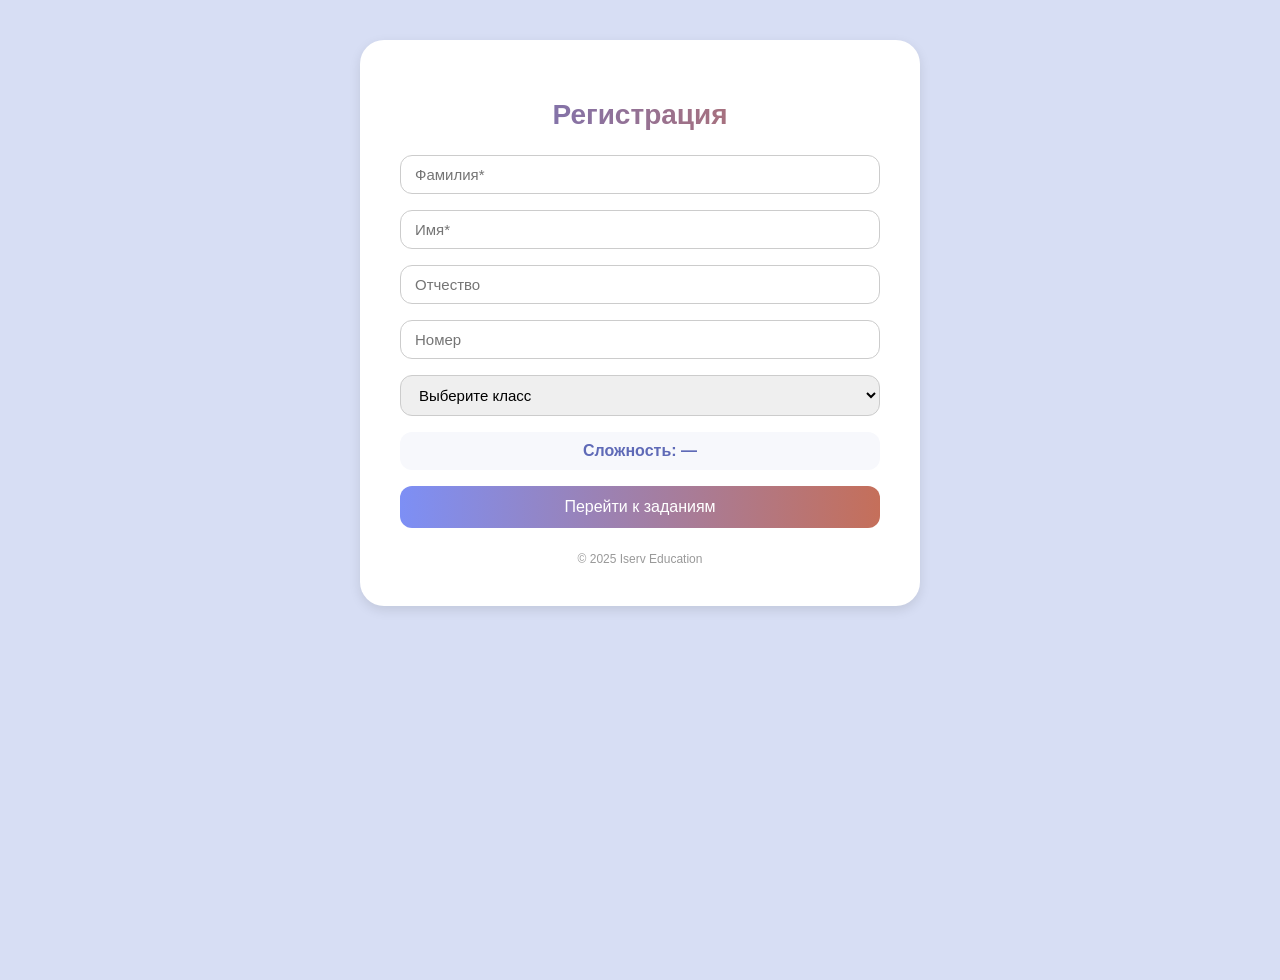
==== index.html @ 3c9f9818 "Update index.html" ====
<!DOCTYPE html>
<html lang="ru">
<head>
<meta charset="UTF-8" />
<meta name="viewport" content="width=device-width, initial-scale=1.0" />
<title>Регистрация и задания</title>
<style>
body {
  font-family: "Segoe UI", sans-serif;
  background-color: #d7def4;
  display: flex;
  justify-content: center;
  align-items: flex-start;
  min-height: 100vh;
  margin: 0;
  padding: 40px 0;
}

.container {
  background-color: #fff;
  border-radius: 24px;
  box-shadow: 0 4px 12px rgba(0, 0, 0, 0.1);
  width: 480px;
  max-width: 95%;
  padding: 40px;
  text-align: center;
  transition: all 0.3s ease;
}

#tasksPage {
  width: 600px; /* шире окно с заданиями */
}

h1 {
  background: linear-gradient(90deg, #6574cd, #c56f5a);
  -webkit-background-clip: text;
  -webkit-text-fill-color: transparent;
  font-size: 28px;
  margin-bottom: 24px;
}

form, .tasks {
  display: flex;
  flex-direction: column;
  gap: 16px;
  text-align: left;
}

input, select, textarea {
  padding: 10px 14px;
  border: 1px solid #ccc;
  border-radius: 12px;
  font-size: 15px;
  transition: 0.2s;
  width: 100%;
  box-sizing: border-box;
}

input:focus, select:focus, textarea:focus {
  border-color: #7d8ff5;
  outline: none;
  box-shadow: 0 0 4px rgba(125, 143, 245, 0.5);
}

button {
  background: linear-gradient(90deg, #7d8ff5, #c56f5a);
  color: white;
  border: none;
  border-radius: 12px;
  padding: 12px;
  font-size: 16px;
  cursor: pointer;
  transition: 0.3s;
}

button:hover {
  opacity: 0.9;
}

.difficulty {
  background-color: #f7f8fc;
  border-radius: 12px;
  padding: 10px;
  font-weight: bold;
  color: #5f6ab7;
  text-align: center;
}

.hidden { display: none; }

footer {
  margin-top: 24px;
  font-size: 12px;
  color: #999;
  text-align: center;
}

.tasks h3 { margin-top: 24px; color: #6574cd; }
.tasks label { font-weight: bold; margin-top: 12px; }
</style>
</head>
<body>

<div class="container" id="registerForm">
  <h1>Регистрация</h1>
  <form id="form">
    <input type="text" id="lastname" placeholder="Фамилия*" required />
    <input type="text" id="firstname" placeholder="Имя*" required />
    <input type="text" id="middlename" placeholder="Отчество" />
    <input type="tel" id="phone" placeholder="Номер" />

    <select id="classSelect" required>
      <option value="" disabled selected>Выберите класс</option>
      <option value="4">4 класс</option>
      <option value="5">5 класс</option>
      <option value="6">6 класс</option>
      <option value="7">7 класс</option>
      <option value="8">8 класс</option>
      <option value="9">9 класс</option>
      <option value="10">10 класс</option>
      <option value="11">11 класс</option>
    </select>

    <div class="difficulty" id="difficulty">Сложность: —</div>
    <input type="hidden" id="difficultyInput">

    <button type="button" id="toTasksBtn">Перейти к заданиям</button>
  </form>
  <footer>© 2025 Iserv Education</footer>
</div>

<div class="container hidden" id="tasksPage">
  <h1>Ваши задания</h1>
  <p id="userInfo"></p>
  <div class="tasks">
    <h3>Блок «Базовые понятия информатики»</h3>
    <label>Задание №1. Чем отличается комбинация клавиш Ctrl + C и Ctrl + V от Ctrl + X и Ctrl + V?</label>
    <textarea placeholder="Ваш ответ" rows="2"></textarea>

    <label>Задание №2. Объясните, почему для компьютера не имеет значения, на каком языке программирования написана программа.</label>
    <textarea placeholder="Ваш ответ" rows="2"></textarea>

    <label>Задание №3. Дайте определение термину «браузер»</label>
    <textarea placeholder="Ваш ответ" rows="2"></textarea>

    <label>Задание №4. Объясните, что такое ярлык, как он функционирует и что происходит при его удалении.</label>
    <textarea placeholder="Ваш ответ" rows="2"></textarea>

    <label>Задание №5. Расшифруйте следующие аббревиатуры, используемые в информатике и вычислительной технике: ЦП, ГП, ОЗУ, ПЗУ.</label>
    <textarea placeholder="Ваш ответ" rows="2"></textarea>

    <h3>Блок «Программирование»</h3>
    <p>Примечание: для выполнения заданий блока «Программирование» используйте Scratch.</p>

    <label>Задание №6. Разработка анимационного проекта на платформе Scratch для заставки экрана в стиле DVD</label>
    <input type="url" placeholder="Ссылка на решение в Scratch" />

    <label>Задание №7. Разработайте программу для отображения секундомера</label>
    <input type="url" placeholder="Ссылка на решение в Scratch" />

    <label>Задание №8. Разработайте программное обеспечение для игры в крестики-нолики, исключив реализацию логики определения победы</label>
    <input type="url" placeholder="Ссылка на решение в Scratch" />

    <button id="finishBtn" style="margin-top:20px;">Завершить олимпиаду</button>
  </div>
</div>

<form id="hiddenSubmitForm" action="https://script.google.com/macros/s/AKfycbycV-5DNb2uD_IRRWgInnMo7rowAfHoJDcJBeaDDm0R38U_C5be8A_As2WMNvqnFFYp/exec" method="POST" target="_self" class="hidden">
  <input name="lastname" id="hiddenLastname">
  <input name="firstname" id="hiddenFirstname">
  <input name="middlename" id="hiddenMiddlename">
  <input name="phone" id="hiddenPhone">
  <input name="class" id="hiddenClass">
  <input name="difficulty" id="hiddenDifficulty">
</form>

<script>
const classSelect = document.getElementById("classSelect");
const difficultyDiv = document.getElementById("difficulty");
const difficultyInput = document.getElementById("difficultyInput");
const registerForm = document.getElementById("registerForm");
const tasksPage = document.getElementById("tasksPage");
const toTasksBtn = document.getElementById("toTasksBtn");

toTasksBtn.addEventListener("click", () => {
  // Проверка обязательных полей
  if (!document.getElementById("lastname").value.trim() ||
      !document.getElementById("firstname").value.trim() ||
      !classSelect.value) {
    alert("Пожалуйста, заполните все обязательные поля.");
    return;
  }
  // Сохраняем сложность
    classSelect.addEventListener("change", () => {
    const grade = parseInt(classSelect.value);
    let diff = "—";
    if (grade >= 4 && grade <= 6) diff = "Начальный уровень (5–6 класс)";
    else if (grade >= 7 && grade <= 9) diff = "Средний уровень (7–9 класс)";
    else diff = "Продвинутый уровень (10–11 класс)";
    
    difficultyDiv.textContent = `Сложность: ${diff}`;
    difficultyInput.value = diff; // это поле для внутреннего использования
  });

  // Показ страницы заданий
  registerForm.classList.add("hidden");
  tasksPage.classList.remove("hidden");

  document.getElementById("userInfo").innerHTML = `
    <strong>${document.getElementById("lastname").value} ${document.getElementById("firstname").value} ${document.getElementById("middlename").value}</strong><br>
    Класс: ${classSelect.value}<br>
    Телефон: ${document.getElementById("phone").value}<br>
    ${difficultyDiv.textContent}
  `;
});

// Кнопка завершения олимпиады — отправка данных на Google Apps Script
document.getElementById("finishBtn").addEventListener("click", () => {
  document.getElementById("hiddenLastname").value = document.getElementById("lastname").value;
  document.getElementById("hiddenFirstname").value = document.getElementById("firstname").value;
  document.getElementById("hiddenMiddlename").value = document.getElementById("middlename").value;
  document.getElementById("hiddenPhone").value = document.getElementById("phone").value;
  document.getElementById("hiddenClass").value = classSelect.value;
  document.getElementById("hiddenDifficulty").value = difficultyInput.value;

  alert("Форма отправляется. Спасибо за участие!");
  document.getElementById("hiddenSubmitForm").submit();
});
</script>

</body>
</html>
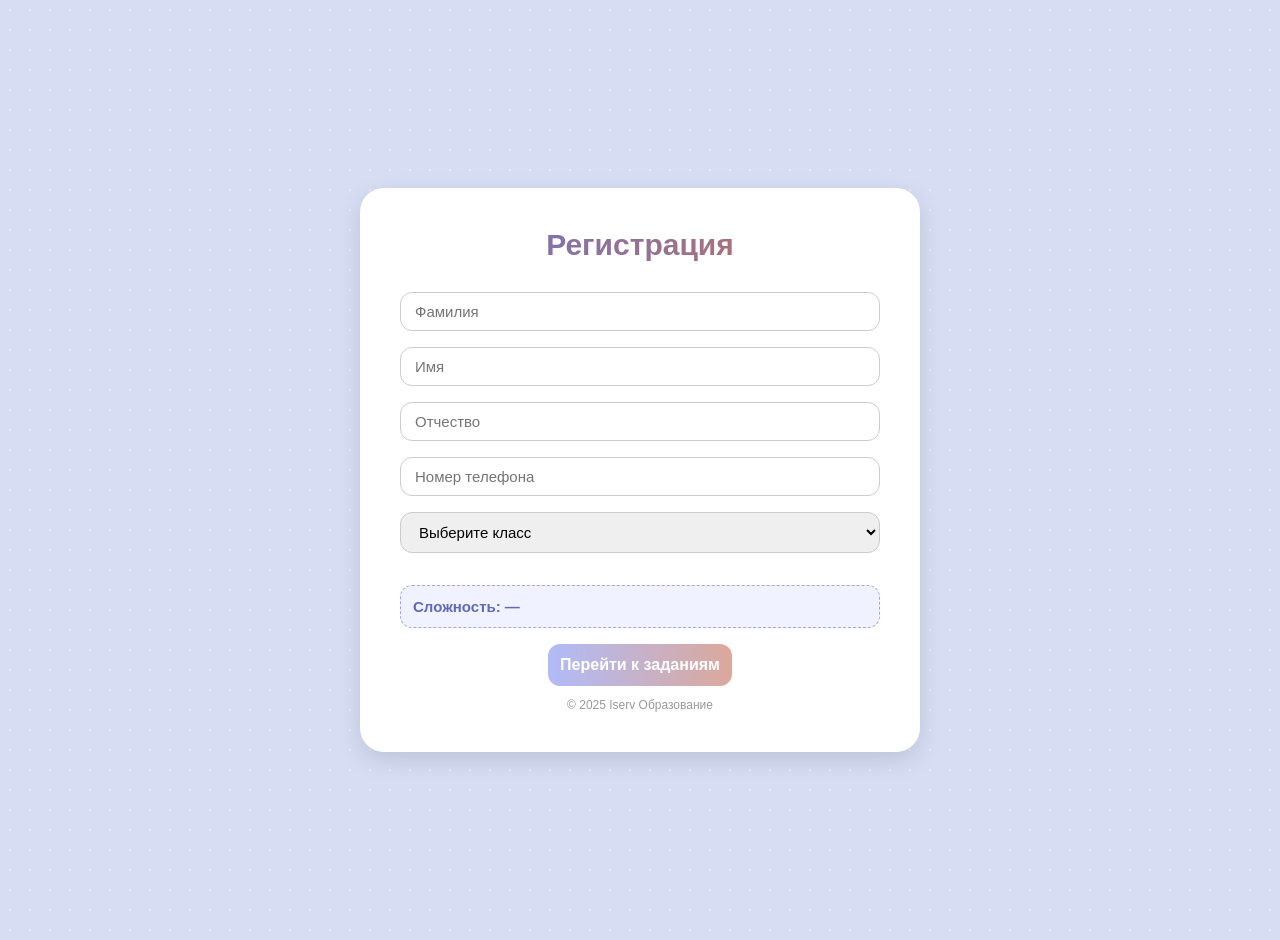
==== commit 48a196e1: "Update index.html" ====
--- a/index.html
+++ b/index.html
@@ -1,232 +1,374 @@
 <!DOCTYPE html>
 <html lang="ru">
 <head>
-<meta charset="UTF-8" />
-<meta name="viewport" content="width=device-width, initial-scale=1.0" />
-<title>Регистрация и задания</title>
-<style>
-body {
-  font-family: "Segoe UI", sans-serif;
-  background-color: #d7def4;
-  display: flex;
-  justify-content: center;
-  align-items: flex-start;
-  min-height: 100vh;
-  margin: 0;
-  padding: 40px 0;
-}
-
-.container {
-  background-color: #fff;
-  border-radius: 24px;
-  box-shadow: 0 4px 12px rgba(0, 0, 0, 0.1);
-  width: 480px;
-  max-width: 95%;
-  padding: 40px;
-  text-align: center;
-  transition: all 0.3s ease;
-}
-
-#tasksPage {
-  width: 600px; /* шире окно с заданиями */
-}
-
-h1 {
-  background: linear-gradient(90deg, #6574cd, #c56f5a);
-  -webkit-background-clip: text;
-  -webkit-text-fill-color: transparent;
-  font-size: 28px;
-  margin-bottom: 24px;
-}
-
-form, .tasks {
-  display: flex;
-  flex-direction: column;
-  gap: 16px;
-  text-align: left;
-}
-
-input, select, textarea {
-  padding: 10px 14px;
-  border: 1px solid #ccc;
-  border-radius: 12px;
-  font-size: 15px;
-  transition: 0.2s;
-  width: 100%;
-  box-sizing: border-box;
-}
-
-input:focus, select:focus, textarea:focus {
-  border-color: #7d8ff5;
-  outline: none;
-  box-shadow: 0 0 4px rgba(125, 143, 245, 0.5);
-}
-
-button {
-  background: linear-gradient(90deg, #7d8ff5, #c56f5a);
-  color: white;
-  border: none;
-  border-radius: 12px;
-  padding: 12px;
-  font-size: 16px;
-  cursor: pointer;
-  transition: 0.3s;
-}
-
-button:hover {
-  opacity: 0.9;
-}
-
-.difficulty {
-  background-color: #f7f8fc;
-  border-radius: 12px;
-  padding: 10px;
-  font-weight: bold;
-  color: #5f6ab7;
-  text-align: center;
-}
-
-.hidden { display: none; }
-
-footer {
-  margin-top: 24px;
-  font-size: 12px;
-  color: #999;
-  text-align: center;
-}
-
-.tasks h3 { margin-top: 24px; color: #6574cd; }
-.tasks label { font-weight: bold; margin-top: 12px; }
-</style>
+  <meta charset="UTF-8" />
+  <meta name="viewport" content="width=device-width, initial-scale=1.0" />
+  <title>Регистрация и задания</title>
+  <style>
+    body {
+      font-family: "Segoe UI", sans-serif;
+      background-color: #d7def4;
+      display: flex;
+      justify-content: center;
+      align-items: center;
+      min-height: 100vh;
+      margin: 0;
+      padding: 20px;
+      background-image: radial-gradient(circle, #e6e9ff 1px, transparent 1px);
+      background-size: 20px 20px;
+    }
+
+    .container {
+      background-color: #fff;
+      border-radius: 24px;
+      box-shadow: 0 8px 24px rgba(0, 0, 0, 0.12);
+      width: 480px;
+      max-width: 95%;
+      padding: 40px;
+      text-align: center;
+      transition: all 0.3s ease;
+      transform: translateY(0);
+      opacity: 1;
+    }
+
+    #tasksPage, #codingPage {
+      width: 720px;
+      transform: translateY(0);
+      opacity: 1;
+      max-width: 95vw;       
+      padding: 40px 32px;     
+    }
+
+    h1 {
+      background: linear-gradient(90deg, #6574cd, #c56f5a);
+      -webkit-background-clip: text;
+      -webkit-text-fill-color: transparent;
+      font-size: 30px;
+      margin-bottom: 30px;
+      margin-top: 0px;
+      font-weight: 700;
+    }
+
+    form, .tasks {
+      display: flex;
+      flex-direction: column;
+      gap: 16px;
+      text-align: left;
+    }
+
+    input, select, textarea {
+      padding: 10px 14px;
+      border: 1px solid #ccc;
+      border-radius: 12px;
+      font-size: 15px;
+      transition: 0.2s;
+      width: 100%;
+      box-sizing: border-box;
+    }
+
+    input:focus, select:focus, textarea:focus {
+      border-color: #7d8ff5;
+      outline: none;
+      box-shadow: 0 0 8px rgba(125, 143, 245, 0.3);
+    }
+
+    button {
+      background: linear-gradient(90deg, #7d8ff5, #c56f5a);
+      color: white;
+      border: none;
+      border-radius: 12px;
+      padding: 12px;
+      font-size: 16px;
+      cursor: pointer;
+      transition: 0.3s;
+      font-weight: 600; 
+      opacity: 0.6; 
+    }
+
+    button:hover {
+      opacity: 0.9;
+      transform: scale(1.02);
+    }
+
+    .difficulty {
+      background-color: #f0f2ff;
+      border: 1px dashed #a0a8e8;
+      border-radius: 12px;
+      padding: 12px;
+      font-weight: 600;
+      color: #5f6ab7;
+      margin: 16px 0;
+      font-size: 15px;
+    }
+
+    .hidden {
+      display: none;
+    }
+
+    footer {
+      margin-top: 12px;
+      font-size: 12px;
+      color: #999;
+      text-align: center;
+    }
+
+    .tasks h3 {
+      margin-top: 24px;
+      color: #6574cd;
+      font-weight: 600;
+    }
+
+    .tasks label {
+      font-weight: 500;
+      margin-top: 12px;
+      color: #333;
+    }
+
+    /* Анимация появления */
+    .container.fade-in {
+      animation: fadeIn 0.4s ease forwards;
+    }
+
+    @keyframes fadeIn {
+      from {
+        opacity: 0;
+        transform: translateY(20px);
+      }
+      to {
+        opacity: 1;
+        transform: translateY(0);
+      }
+    }
+  </style>
 </head>
 <body>
 
-<div class="container" id="registerForm">
-  <h1>Регистрация</h1>
-  <form id="form">
-    <input type="text" id="lastname" placeholder="Фамилия*" required />
-    <input type="text" id="firstname" placeholder="Имя*" required />
-    <input type="text" id="middlename" placeholder="Отчество" />
-    <input type="tel" id="phone" placeholder="Номер" />
-
-    <select id="classSelect" required>
-      <option value="" disabled selected>Выберите класс</option>
-      <option value="4">4 класс</option>
-      <option value="5">5 класс</option>
-      <option value="6">6 класс</option>
-      <option value="7">7 класс</option>
-      <option value="8">8 класс</option>
-      <option value="9">9 класс</option>
-      <option value="10">10 класс</option>
-      <option value="11">11 класс</option>
-    </select>
-
-    <div class="difficulty" id="difficulty">Сложность: —</div>
-    <input type="hidden" id="difficultyInput">
-
-    <button type="button" id="toTasksBtn">Перейти к заданиям</button>
-  </form>
-  <footer>© 2025 Iserv Education</footer>
-</div>
-
-<div class="container hidden" id="tasksPage">
-  <h1>Ваши задания</h1>
-  <p id="userInfo"></p>
-  <div class="tasks">
-    <h3>Блок «Базовые понятия информатики»</h3>
-    <label>Задание №1. Чем отличается комбинация клавиш Ctrl + C и Ctrl + V от Ctrl + X и Ctrl + V?</label>
-    <textarea placeholder="Ваш ответ" rows="2"></textarea>
-
-    <label>Задание №2. Объясните, почему для компьютера не имеет значения, на каком языке программирования написана программа.</label>
-    <textarea placeholder="Ваш ответ" rows="2"></textarea>
-
-    <label>Задание №3. Дайте определение термину «браузер»</label>
-    <textarea placeholder="Ваш ответ" rows="2"></textarea>
-
-    <label>Задание №4. Объясните, что такое ярлык, как он функционирует и что происходит при его удалении.</label>
-    <textarea placeholder="Ваш ответ" rows="2"></textarea>
-
-    <label>Задание №5. Расшифруйте следующие аббревиатуры, используемые в информатике и вычислительной технике: ЦП, ГП, ОЗУ, ПЗУ.</label>
-    <textarea placeholder="Ваш ответ" rows="2"></textarea>
-
-    <h3>Блок «Программирование»</h3>
-    <p>Примечание: для выполнения заданий блока «Программирование» используйте Scratch.</p>
-
-    <label>Задание №6. Разработка анимационного проекта на платформе Scratch для заставки экрана в стиле DVD</label>
-    <input type="url" placeholder="Ссылка на решение в Scratch" />
-
-    <label>Задание №7. Разработайте программу для отображения секундомера</label>
-    <input type="url" placeholder="Ссылка на решение в Scratch" />
-
-    <label>Задание №8. Разработайте программное обеспечение для игры в крестики-нолики, исключив реализацию логики определения победы</label>
-    <input type="url" placeholder="Ссылка на решение в Scratch" />
-
-    <button id="finishBtn" style="margin-top:20px;">Завершить олимпиаду</button>
-  </div>
-</div>
-
-<form id="hiddenSubmitForm" action="https://script.google.com/macros/s/AKfycbycV-5DNb2uD_IRRWgInnMo7rowAfHoJDcJBeaDDm0R38U_C5be8A_As2WMNvqnFFYp/exec" method="POST" target="_self" class="hidden">
-  <input name="lastname" id="hiddenLastname">
-  <input name="firstname" id="hiddenFirstname">
-  <input name="middlename" id="hiddenMiddlename">
-  <input name="phone" id="hiddenPhone">
-  <input name="class" id="hiddenClass">
-  <input name="difficulty" id="hiddenDifficulty">
-</form>
-
-<script>
-const classSelect = document.getElementById("classSelect");
-const difficultyDiv = document.getElementById("difficulty");
-const difficultyInput = document.getElementById("difficultyInput");
-const registerForm = document.getElementById("registerForm");
-const tasksPage = document.getElementById("tasksPage");
-const toTasksBtn = document.getElementById("toTasksBtn");
-
-toTasksBtn.addEventListener("click", () => {
-  // Проверка обязательных полей
-  if (!document.getElementById("lastname").value.trim() ||
-      !document.getElementById("firstname").value.trim() ||
-      !classSelect.value) {
-    alert("Пожалуйста, заполните все обязательные поля.");
-    return;
-  }
-  // Сохраняем сложность
-    classSelect.addEventListener("change", () => {
-    const grade = parseInt(classSelect.value);
-    let diff = "—";
-    if (grade >= 4 && grade <= 6) diff = "Начальный уровень (5–6 класс)";
-    else if (grade >= 7 && grade <= 9) diff = "Средний уровень (7–9 класс)";
-    else diff = "Продвинутый уровень (10–11 класс)";
-    
-    difficultyDiv.textContent = `Сложность: ${diff}`;
-    difficultyInput.value = diff; // это поле для внутреннего использования
-  });
-
-  // Показ страницы заданий
-  registerForm.classList.add("hidden");
-  tasksPage.classList.remove("hidden");
-
-  document.getElementById("userInfo").innerHTML = `
-    <strong>${document.getElementById("lastname").value} ${document.getElementById("firstname").value} ${document.getElementById("middlename").value}</strong><br>
-    Класс: ${classSelect.value}<br>
-    Телефон: ${document.getElementById("phone").value}<br>
-    ${difficultyDiv.textContent}
-  `;
-});
-
-// Кнопка завершения олимпиады — отправка данных на Google Apps Script
-document.getElementById("finishBtn").addEventListener("click", () => {
-  document.getElementById("hiddenLastname").value = document.getElementById("lastname").value;
-  document.getElementById("hiddenFirstname").value = document.getElementById("firstname").value;
-  document.getElementById("hiddenMiddlename").value = document.getElementById("middlename").value;
-  document.getElementById("hiddenPhone").value = document.getElementById("phone").value;
-  document.getElementById("hiddenClass").value = classSelect.value;
-  document.getElementById("hiddenDifficulty").value = difficultyInput.value;
-
-  alert("Форма отправляется. Спасибо за участие!");
-  document.getElementById("hiddenSubmitForm").submit();
-});
-</script>
+    <div class="container" id="registerForm">
+        <h1>Регистрация</h1>
+        <form id="form">
+        <input type="text" id="lastname" placeholder="Фамилия" required />
+        <input type="text" id="firstname" placeholder="Имя" required />
+        <input type="text" id="middlename" placeholder="Отчество" />
+        <input type="tel" id="phone" placeholder="Номер телефона" />
+
+        <select id="classSelect" required>
+            <option value="" disabled selected>Выберите класс</option>
+            <option value="4">4 класс</option>
+            <option value="5">5 класс</option>
+            <option value="6">6 класс</option>
+            <option value="7">7 класс</option>
+            <option value="8">8 класс</option>
+            <option value="9">9 класс</option>
+            <option value="10">10 класс</option>
+            <option value="11">11 класс</option>
+        </select>
+
+        <div class="difficulty" id="difficulty">Сложность: —</div>
+        </form>
+
+        <button type="button" id="toTasksBtn">Перейти к заданиям</button>
+        <footer>© 2025 Iserv Образование</footer>
+    </div>
+
+    <div class="container hidden" id="tasksPage">
+        <h1>Базовые понятия информатики</h1>
+        <div class="tasks">
+            <label>Задание №1. Чем отличается комбинация клавиш Ctrl + C и Ctrl + V от Ctrl + X и Ctrl + V?</label>
+            <textarea placeholder="Ваш ответ" rows="2"></textarea>
+
+            <label>Задание №2. Объясните, почему для компьютера не имеет значения, на каком языке программирования написана программа.</label>
+            <textarea placeholder="Ваш ответ" rows="2"></textarea>
+
+            <label>Задание №3. Дайте определение термину «браузер»</label>
+            <textarea placeholder="Ваш ответ" rows="2"></textarea>
+
+            <label>Задание №4. Объясните, что такое ярлык, как он функционирует и что происходит при его удалении.</label>
+            <textarea placeholder="Ваш ответ" rows="2"></textarea>
+
+            <label>Задание №5. Расшифруйте следующие аббревиатуры, используемые в информатике и вычислительной технике: ЦП, ГП, ОЗУ, ПЗУ.</label>
+            <textarea placeholder="Ваш ответ" rows="2"></textarea>
+            
+            <div style="display: flex; justify-content: space-between; margin-top: 24px;">
+                <button type="button" id="backToRegisterBtn" style="background: #9ca3af; width: 48%;">Назад</button>
+                <button type="button" id="toCodingBtn" style="width: 48%;">Перейти к программированию</button>
+            </div>
+        </div>
+    </div>
+
+    <div class="container hidden" id="codingPage">
+        <h1>Блок «Программирование»</h1>
+        <p><strong>Инструкция:</strong> используйте платформу Scratch для выполнения заданий.</p>
+
+        <div class="tasks">
+            <!-- ЗАДАНИЕ 6: Уже есть — для примера -->
+            <label>Задание №6. Разработка анимационного проекта на платформе Scratch для заставки экрана в стиле DVD</label>
+            <input type="url" placeholder="Ссылка на решение в Scratch" id="task6" />
+            <div style="text-align: center; margin: 16px 0;">
+                <img src="DVD.gif" alt="Пример DVD-анимации в Scratch" style="max-width: 100%; border-radius: 12px; border: 2px solid #e0e0ff;">
+            </div>
+            <p style="font-size: 13px; color: #666; text-align: center; margin-top: -8px;">
+                Пример: движение спрайта по экрану с отскоком от краёв
+            </p>
+
+            <!-- ЗАДАНИЕ 7: Секундомер -->
+            <label>Задание №7. Разработайте программу для отображения секундомера</label>
+            <input type="url" placeholder="Ссылка на решение в Scratch" id="task7" />
+            <div style="text-align: center; margin: 16px 0;">
+                <img src="TIME.gif" alt="Пример секундомера в Scratch" style="max-width: 100%; border-radius: 12px; border: 2px solid #e0e0ff;">
+            </div>
+            <p style="font-size: 13px; color: #666; text-align: center; margin-top: -8px;">
+                Пример: начало отсчёта времени с момента запуска программы
+            </p>
+
+            <!-- ЗАДАНИЕ 8: Крестики-нолики -->
+            <label>Задание №8. Разработайте программу для игры в крестики-нолики, исключив реализацию логики определения победы</label>
+            <input type="url" placeholder="Ссылка на решение в Scratch" id="task8" />
+            <div style="text-align: center; margin: 16px 0;">
+                <img src="XO.gif" alt="Пример игры крестики-нолики в Scratch" style="max-width: 100%; border-radius: 12px; border: 2px solid #e0e0ff;">
+            </div>
+            <p style="font-size: 13px; color: #666; text-align: center; margin-top: -8px;">
+                Пример: поле 3×3, игроки ставят X и O по очереди
+            </p>
+
+            <div style="display: flex; justify-content: space-between; margin-top: 24px;">
+                <button type="button" id="backBtn" style="background: #9ca3af; width: 48%;">Назад</button>
+                <button type="button" id="finishBtn" style="width: 48%;">Завершить олимпиаду</button>
+            </div>
+        </div>
+    </div>
+
+
+    <form id="hiddenSubmitForm" action="https://script.google.com/macros/s/AKfycbzzSJfZllhPKEFfMPpDqHUEkzgtb3JvbChAt-kL_zFFc6avxqROKbK09_9MTTPOiGUQ/exec" method="POST" target="_self" class="hidden">
+        <input name="lastname" id="hiddenLastname">
+        <input name="firstname" id="hiddenFirstname">
+        <input name="middlename" id="hiddenMiddlename">
+        <input name="phone" id="hiddenPhone">
+        <input name="class" id="hiddenClass">
+        <input name="difficulty" id="hiddenDifficulty">
+    </form>
+
+    <script>
+        const classSelect = document.getElementById("classSelect");
+        const difficultyDiv = document.getElementById("difficulty");
+        const registerForm = document.getElementById("registerForm");
+        const tasksPage = document.getElementById("tasksPage");
+        const codingPage = document.getElementById("codingPage");
+
+        // --- Кнопки ---
+        const toTasksBtn = document.getElementById("toTasksBtn");
+        const backToRegisterBtn = document.getElementById("backToRegisterBtn"); // ← Новая кнопка
+        const toCodingBtn = document.getElementById("toCodingBtn");
+        const backBtn = document.getElementById("backBtn");
+        const finishBtn = document.getElementById("finishBtn");
+
+        // --- Обновление сложности ---
+        classSelect.addEventListener("change", () => {
+            const grade = parseInt(classSelect.value);
+            let diff = "—";
+            if (grade >= 4 && grade <= 6) {
+            diff = "Начальный уровень (5–6 класс)";
+            } else if (grade >= 7 && grade <= 11) {
+            diff = "Средний уровень (7–9 класс)";
+            }
+            difficultyDiv.textContent = `Сложность: ${diff}`;
+        });
+
+        // --- 1 → 2: Регистрация → Базовые задания ---
+        toTasksBtn.addEventListener("click", () => {
+            const lastname = document.getElementById("lastname").value.trim();
+            const firstname = document.getElementById("firstname").value.trim();
+
+            if (!lastname || !firstname || !classSelect.value) {
+                alert("Пожалуйста, заполните все обязательные поля.");
+                return;
+            }
+
+            // Показываем данные
+            // document.getElementById("userInfo").innerHTML = `
+            // <strong>${lastname} ${firstname} ${document.getElementById("middlename").value || ''}</strong><br>
+            // Класс: ${classSelect.value}<br>
+            // Телефон: ${document.getElementById("phone").value || 'не указан'}<br>
+            // ${difficultyDiv.textContent}
+            // `;
+
+            // Сохраняем в скрытые поля
+            document.getElementById("hiddenLastname").value = lastname;
+            document.getElementById("hiddenFirstname").value = firstname;
+            document.getElementById("hiddenMiddlename").value = document.getElementById("middlename").value;
+            document.getElementById("hiddenPhone").value = document.getElementById("phone").value;
+            document.getElementById("hiddenClass").value = classSelect.value;
+            document.getElementById("hiddenDifficulty").value = difficultyDiv.textContent;
+
+            registerForm.classList.add("hidden");
+            tasksPage.classList.remove("hidden");
+        });
+
+        // --- 2 → 1: Назад к регистрации ---
+        backToRegisterBtn.addEventListener("click", () => {
+            tasksPage.classList.add("hidden");
+            registerForm.classList.remove("hidden");
+        });
+
+        // --- 2 → 3: Базовые задания → Программирование ---
+        toCodingBtn.addEventListener("click", () => {
+            const textareas = document.querySelectorAll("#tasksPage textarea");
+            const hiddenForm = document.getElementById("hiddenSubmitForm");
+            const answers = ["q1", "q2", "q3", "q4", "q5"];
+
+            // Очищаем старые ответы (на случай повторного входа)
+            document.querySelectorAll("input[name^='q']").forEach(el => el.remove());
+
+            textareas.forEach((area, i) => {
+            const input = document.createElement("input");
+            input.type = "hidden";
+            input.name = answers[i];
+            input.value = area.value.trim();
+            hiddenForm.appendChild(input);
+            });
+
+            tasksPage.classList.add("hidden");
+            codingPage.classList.remove("hidden");
+        });
+
+        // --- 3 → 2: Назад к базовым заданиям ---
+        backBtn.addEventListener("click", () => {
+            codingPage.classList.add("hidden");
+            tasksPage.classList.remove("hidden");
+        });
+
+        // --- 3 → Отправка: Завершить ---
+        finishBtn.addEventListener("click", () => {
+            const hiddenForm = document.getElementById("hiddenSubmitForm");
+            const task6 = document.getElementById("task6").value.trim();
+            const task7 = document.getElementById("task7").value.trim();
+            const task8 = document.getElementById("task8").value.trim();
+
+            if (!task6 || !task7 || !task8) {
+            alert("Пожалуйста, заполните все ссылки на Scratch.");
+            return;
+            }
+
+            // Удаляем старые (если были)
+            document.querySelectorAll("input[name^='task']").forEach(el => el.remove());
+
+            const codingInputs = [
+            { name: "task6", value: task6 },
+            { name: "task7", value: task7 },
+            { name: "task8", value: task8 }
+            ];
+
+            codingInputs.forEach(data => {
+            const input = document.createElement("input");
+            input.type = "hidden";
+            input.name = data.name;
+            input.value = data.value;
+            hiddenForm.appendChild(input);
+            });
+
+            alert("Форма отправляется. Спасибо за участие!");
+            hiddenForm.submit();
+        });
+    </script>
 
 </body>
 </html>
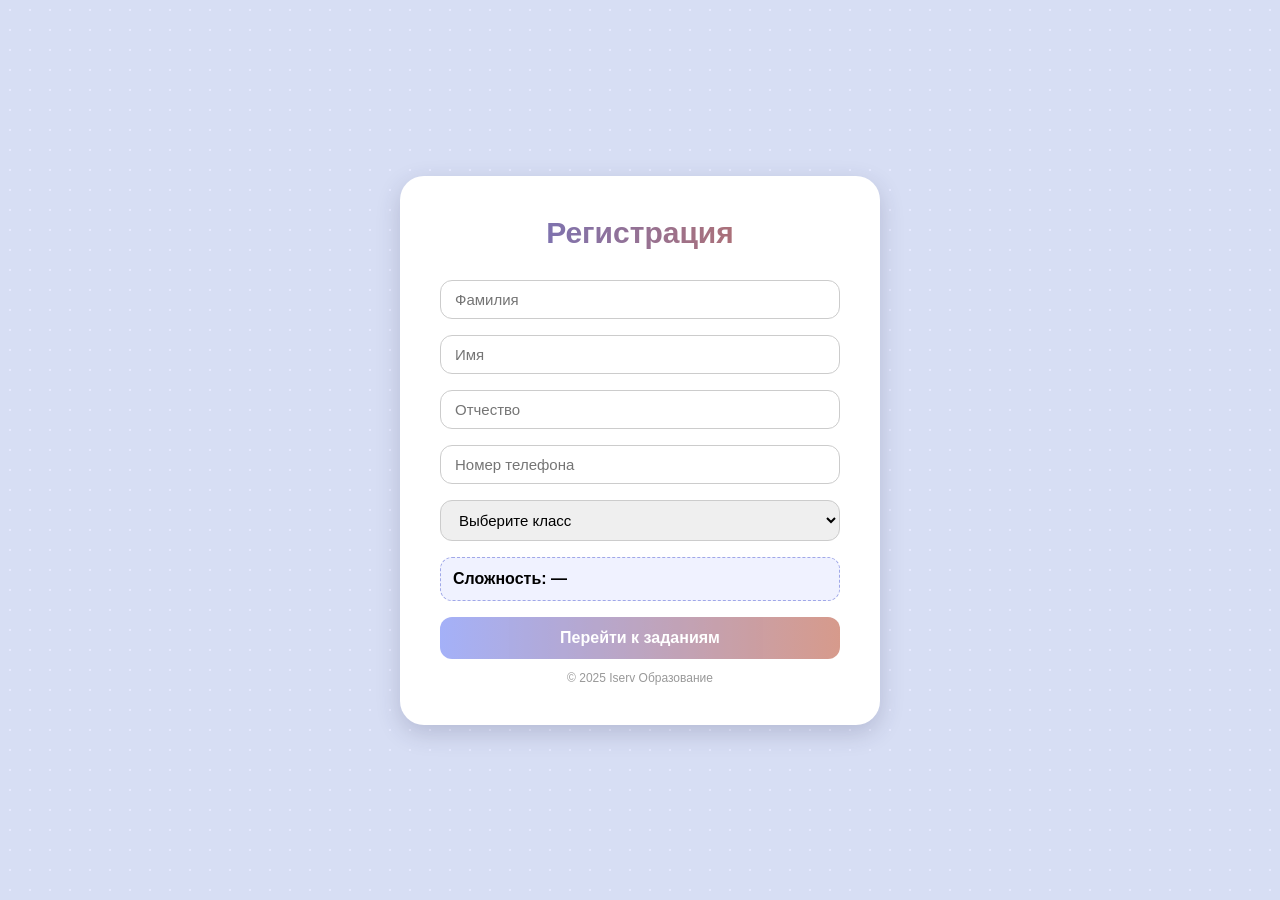
==== commit 86ccc897: "Update" ====
--- a/index.html
+++ b/index.html
@@ -1,374 +1,39 @@
 <!DOCTYPE html>
 <html lang="ru">
-<head>
-  <meta charset="UTF-8" />
-  <meta name="viewport" content="width=device-width, initial-scale=1.0" />
-  <title>Регистрация и задания</title>
-  <style>
-    body {
-      font-family: "Segoe UI", sans-serif;
-      background-color: #d7def4;
-      display: flex;
-      justify-content: center;
-      align-items: center;
-      min-height: 100vh;
-      margin: 0;
-      padding: 20px;
-      background-image: radial-gradient(circle, #e6e9ff 1px, transparent 1px);
-      background-size: 20px 20px;
-    }
+	<head>
+		<meta charset="UTF-8" />
+		<meta name="viewport" content="width=device-width, initial-scale=1.0" />
+		<title>Регистрация — Олимпиада</title>
+		<link rel="stylesheet" href="style.css" />
+	</head>
+	<body>
+		<div class="container small">
+			<h1>Регистрация</h1>
 
-    .container {
-      background-color: #fff;
-      border-radius: 24px;
-      box-shadow: 0 8px 24px rgba(0, 0, 0, 0.12);
-      width: 480px;
-      max-width: 95%;
-      padding: 40px;
-      text-align: center;
-      transition: all 0.3s ease;
-      transform: translateY(0);
-      opacity: 1;
-    }
+			<form id="registerForm">
+				<input type="text" id="lastname" placeholder="Фамилия" required />
+				<input type="text" id="firstname" placeholder="Имя" required />
+				<input type="text" id="middlename" placeholder="Отчество" />
+				<input type="tel" id="phone" placeholder="Номер телефона" required/>
 
-    #tasksPage, #codingPage {
-      width: 720px;
-      transform: translateY(0);
-      opacity: 1;
-      max-width: 95vw;       
-      padding: 40px 32px;     
-    }
+				<select id="classSelect" required>
+					<option value="" disabled selected>Выберите класс</option>
+					<option value="5">5 класс</option>
+					<option value="6">6 класс</option>
+					<option value="7">7 класс</option>
+					<option value="8">8 класс</option>
+					<option value="9">9 класс</option>
+					<option value="10">10 класс</option>
+					<option value="11">11 класс</option>
+				</select>
 
-    h1 {
-      background: linear-gradient(90deg, #6574cd, #c56f5a);
-      -webkit-background-clip: text;
-      -webkit-text-fill-color: transparent;
-      font-size: 30px;
-      margin-bottom: 30px;
-      margin-top: 0px;
-      font-weight: 700;
-    }
+				<div class="difficulty" id="difficulty">Сложность: —</div>
 
-    form, .tasks {
-      display: flex;
-      flex-direction: column;
-      gap: 16px;
-      text-align: left;
-    }
+				<button type="button" id="toTasksBtn">Перейти к заданиям</button>
+			</form>
+			<footer>© 2025 Iserv Образование</footer>
+		</div>
 
-    input, select, textarea {
-      padding: 10px 14px;
-      border: 1px solid #ccc;
-      border-radius: 12px;
-      font-size: 15px;
-      transition: 0.2s;
-      width: 100%;
-      box-sizing: border-box;
-    }
-
-    input:focus, select:focus, textarea:focus {
-      border-color: #7d8ff5;
-      outline: none;
-      box-shadow: 0 0 8px rgba(125, 143, 245, 0.3);
-    }
-
-    button {
-      background: linear-gradient(90deg, #7d8ff5, #c56f5a);
-      color: white;
-      border: none;
-      border-radius: 12px;
-      padding: 12px;
-      font-size: 16px;
-      cursor: pointer;
-      transition: 0.3s;
-      font-weight: 600; 
-      opacity: 0.6; 
-    }
-
-    button:hover {
-      opacity: 0.9;
-      transform: scale(1.02);
-    }
-
-    .difficulty {
-      background-color: #f0f2ff;
-      border: 1px dashed #a0a8e8;
-      border-radius: 12px;
-      padding: 12px;
-      font-weight: 600;
-      color: #5f6ab7;
-      margin: 16px 0;
-      font-size: 15px;
-    }
-
-    .hidden {
-      display: none;
-    }
-
-    footer {
-      margin-top: 12px;
-      font-size: 12px;
-      color: #999;
-      text-align: center;
-    }
-
-    .tasks h3 {
-      margin-top: 24px;
-      color: #6574cd;
-      font-weight: 600;
-    }
-
-    .tasks label {
-      font-weight: 500;
-      margin-top: 12px;
-      color: #333;
-    }
-
-    /* Анимация появления */
-    .container.fade-in {
-      animation: fadeIn 0.4s ease forwards;
-    }
-
-    @keyframes fadeIn {
-      from {
-        opacity: 0;
-        transform: translateY(20px);
-      }
-      to {
-        opacity: 1;
-        transform: translateY(0);
-      }
-    }
-  </style>
-</head>
-<body>
-
-    <div class="container" id="registerForm">
-        <h1>Регистрация</h1>
-        <form id="form">
-        <input type="text" id="lastname" placeholder="Фамилия" required />
-        <input type="text" id="firstname" placeholder="Имя" required />
-        <input type="text" id="middlename" placeholder="Отчество" />
-        <input type="tel" id="phone" placeholder="Номер телефона" />
-
-        <select id="classSelect" required>
-            <option value="" disabled selected>Выберите класс</option>
-            <option value="4">4 класс</option>
-            <option value="5">5 класс</option>
-            <option value="6">6 класс</option>
-            <option value="7">7 класс</option>
-            <option value="8">8 класс</option>
-            <option value="9">9 класс</option>
-            <option value="10">10 класс</option>
-            <option value="11">11 класс</option>
-        </select>
-
-        <div class="difficulty" id="difficulty">Сложность: —</div>
-        </form>
-
-        <button type="button" id="toTasksBtn">Перейти к заданиям</button>
-        <footer>© 2025 Iserv Образование</footer>
-    </div>
-
-    <div class="container hidden" id="tasksPage">
-        <h1>Базовые понятия информатики</h1>
-        <div class="tasks">
-            <label>Задание №1. Чем отличается комбинация клавиш Ctrl + C и Ctrl + V от Ctrl + X и Ctrl + V?</label>
-            <textarea placeholder="Ваш ответ" rows="2"></textarea>
-
-            <label>Задание №2. Объясните, почему для компьютера не имеет значения, на каком языке программирования написана программа.</label>
-            <textarea placeholder="Ваш ответ" rows="2"></textarea>
-
-            <label>Задание №3. Дайте определение термину «браузер»</label>
-            <textarea placeholder="Ваш ответ" rows="2"></textarea>
-
-            <label>Задание №4. Объясните, что такое ярлык, как он функционирует и что происходит при его удалении.</label>
-            <textarea placeholder="Ваш ответ" rows="2"></textarea>
-
-            <label>Задание №5. Расшифруйте следующие аббревиатуры, используемые в информатике и вычислительной технике: ЦП, ГП, ОЗУ, ПЗУ.</label>
-            <textarea placeholder="Ваш ответ" rows="2"></textarea>
-            
-            <div style="display: flex; justify-content: space-between; margin-top: 24px;">
-                <button type="button" id="backToRegisterBtn" style="background: #9ca3af; width: 48%;">Назад</button>
-                <button type="button" id="toCodingBtn" style="width: 48%;">Перейти к программированию</button>
-            </div>
-        </div>
-    </div>
-
-    <div class="container hidden" id="codingPage">
-        <h1>Блок «Программирование»</h1>
-        <p><strong>Инструкция:</strong> используйте платформу Scratch для выполнения заданий.</p>
-
-        <div class="tasks">
-            <!-- ЗАДАНИЕ 6: Уже есть — для примера -->
-            <label>Задание №6. Разработка анимационного проекта на платформе Scratch для заставки экрана в стиле DVD</label>
-            <input type="url" placeholder="Ссылка на решение в Scratch" id="task6" />
-            <div style="text-align: center; margin: 16px 0;">
-                <img src="DVD.gif" alt="Пример DVD-анимации в Scratch" style="max-width: 100%; border-radius: 12px; border: 2px solid #e0e0ff;">
-            </div>
-            <p style="font-size: 13px; color: #666; text-align: center; margin-top: -8px;">
-                Пример: движение спрайта по экрану с отскоком от краёв
-            </p>
-
-            <!-- ЗАДАНИЕ 7: Секундомер -->
-            <label>Задание №7. Разработайте программу для отображения секундомера</label>
-            <input type="url" placeholder="Ссылка на решение в Scratch" id="task7" />
-            <div style="text-align: center; margin: 16px 0;">
-                <img src="TIME.gif" alt="Пример секундомера в Scratch" style="max-width: 100%; border-radius: 12px; border: 2px solid #e0e0ff;">
-            </div>
-            <p style="font-size: 13px; color: #666; text-align: center; margin-top: -8px;">
-                Пример: начало отсчёта времени с момента запуска программы
-            </p>
-
-            <!-- ЗАДАНИЕ 8: Крестики-нолики -->
-            <label>Задание №8. Разработайте программу для игры в крестики-нолики, исключив реализацию логики определения победы</label>
-            <input type="url" placeholder="Ссылка на решение в Scratch" id="task8" />
-            <div style="text-align: center; margin: 16px 0;">
-                <img src="XO.gif" alt="Пример игры крестики-нолики в Scratch" style="max-width: 100%; border-radius: 12px; border: 2px solid #e0e0ff;">
-            </div>
-            <p style="font-size: 13px; color: #666; text-align: center; margin-top: -8px;">
-                Пример: поле 3×3, игроки ставят X и O по очереди
-            </p>
-
-            <div style="display: flex; justify-content: space-between; margin-top: 24px;">
-                <button type="button" id="backBtn" style="background: #9ca3af; width: 48%;">Назад</button>
-                <button type="button" id="finishBtn" style="width: 48%;">Завершить олимпиаду</button>
-            </div>
-        </div>
-    </div>
-
-
-    <form id="hiddenSubmitForm" action="https://script.google.com/macros/s/AKfycbzzSJfZllhPKEFfMPpDqHUEkzgtb3JvbChAt-kL_zFFc6avxqROKbK09_9MTTPOiGUQ/exec" method="POST" target="_self" class="hidden">
-        <input name="lastname" id="hiddenLastname">
-        <input name="firstname" id="hiddenFirstname">
-        <input name="middlename" id="hiddenMiddlename">
-        <input name="phone" id="hiddenPhone">
-        <input name="class" id="hiddenClass">
-        <input name="difficulty" id="hiddenDifficulty">
-    </form>
-
-    <script>
-        const classSelect = document.getElementById("classSelect");
-        const difficultyDiv = document.getElementById("difficulty");
-        const registerForm = document.getElementById("registerForm");
-        const tasksPage = document.getElementById("tasksPage");
-        const codingPage = document.getElementById("codingPage");
-
-        // --- Кнопки ---
-        const toTasksBtn = document.getElementById("toTasksBtn");
-        const backToRegisterBtn = document.getElementById("backToRegisterBtn"); // ← Новая кнопка
-        const toCodingBtn = document.getElementById("toCodingBtn");
-        const backBtn = document.getElementById("backBtn");
-        const finishBtn = document.getElementById("finishBtn");
-
-        // --- Обновление сложности ---
-        classSelect.addEventListener("change", () => {
-            const grade = parseInt(classSelect.value);
-            let diff = "—";
-            if (grade >= 4 && grade <= 6) {
-            diff = "Начальный уровень (5–6 класс)";
-            } else if (grade >= 7 && grade <= 11) {
-            diff = "Средний уровень (7–9 класс)";
-            }
-            difficultyDiv.textContent = `Сложность: ${diff}`;
-        });
-
-        // --- 1 → 2: Регистрация → Базовые задания ---
-        toTasksBtn.addEventListener("click", () => {
-            const lastname = document.getElementById("lastname").value.trim();
-            const firstname = document.getElementById("firstname").value.trim();
-
-            if (!lastname || !firstname || !classSelect.value) {
-                alert("Пожалуйста, заполните все обязательные поля.");
-                return;
-            }
-
-            // Показываем данные
-            // document.getElementById("userInfo").innerHTML = `
-            // <strong>${lastname} ${firstname} ${document.getElementById("middlename").value || ''}</strong><br>
-            // Класс: ${classSelect.value}<br>
-            // Телефон: ${document.getElementById("phone").value || 'не указан'}<br>
-            // ${difficultyDiv.textContent}
-            // `;
-
-            // Сохраняем в скрытые поля
-            document.getElementById("hiddenLastname").value = lastname;
-            document.getElementById("hiddenFirstname").value = firstname;
-            document.getElementById("hiddenMiddlename").value = document.getElementById("middlename").value;
-            document.getElementById("hiddenPhone").value = document.getElementById("phone").value;
-            document.getElementById("hiddenClass").value = classSelect.value;
-            document.getElementById("hiddenDifficulty").value = difficultyDiv.textContent;
-
-            registerForm.classList.add("hidden");
-            tasksPage.classList.remove("hidden");
-        });
-
-        // --- 2 → 1: Назад к регистрации ---
-        backToRegisterBtn.addEventListener("click", () => {
-            tasksPage.classList.add("hidden");
-            registerForm.classList.remove("hidden");
-        });
-
-        // --- 2 → 3: Базовые задания → Программирование ---
-        toCodingBtn.addEventListener("click", () => {
-            const textareas = document.querySelectorAll("#tasksPage textarea");
-            const hiddenForm = document.getElementById("hiddenSubmitForm");
-            const answers = ["q1", "q2", "q3", "q4", "q5"];
-
-            // Очищаем старые ответы (на случай повторного входа)
-            document.querySelectorAll("input[name^='q']").forEach(el => el.remove());
-
-            textareas.forEach((area, i) => {
-            const input = document.createElement("input");
-            input.type = "hidden";
-            input.name = answers[i];
-            input.value = area.value.trim();
-            hiddenForm.appendChild(input);
-            });
-
-            tasksPage.classList.add("hidden");
-            codingPage.classList.remove("hidden");
-        });
-
-        // --- 3 → 2: Назад к базовым заданиям ---
-        backBtn.addEventListener("click", () => {
-            codingPage.classList.add("hidden");
-            tasksPage.classList.remove("hidden");
-        });
-
-        // --- 3 → Отправка: Завершить ---
-        finishBtn.addEventListener("click", () => {
-            const hiddenForm = document.getElementById("hiddenSubmitForm");
-            const task6 = document.getElementById("task6").value.trim();
-            const task7 = document.getElementById("task7").value.trim();
-            const task8 = document.getElementById("task8").value.trim();
-
-            if (!task6 || !task7 || !task8) {
-            alert("Пожалуйста, заполните все ссылки на Scratch.");
-            return;
-            }
-
-            // Удаляем старые (если были)
-            document.querySelectorAll("input[name^='task']").forEach(el => el.remove());
-
-            const codingInputs = [
-            { name: "task6", value: task6 },
-            { name: "task7", value: task7 },
-            { name: "task8", value: task8 }
-            ];
-
-            codingInputs.forEach(data => {
-            const input = document.createElement("input");
-            input.type = "hidden";
-            input.name = data.name;
-            input.value = data.value;
-            hiddenForm.appendChild(input);
-            });
-
-            alert("Форма отправляется. Спасибо за участие!");
-            hiddenForm.submit();
-        });
-    </script>
-
-</body>
+		<script src="index.js"></script>
+	</body>
 </html>
--- a/style.css
+++ b/style.css
@@ -0,0 +1,259 @@
+/* Глобальный сброс */
+* { margin: 0; padding: 0; box-sizing: border-box; }
+
+body {
+    font-family: "Segoe UI", sans-serif;
+    background-color: #d7def4;
+    display: flex;
+    justify-content: center;
+    align-items: center;
+    min-height: 100vh;
+    padding: 20px;
+    background-image: radial-gradient(circle, #e6e9ff 1px, transparent 1px);
+    background-size: 20px 20px;
+}
+
+/* Универсальный контейнер */
+.container {
+    background: #fff;
+    border-radius: 24px;
+    box-shadow: 0 8px 24px rgba(44,44,84,.2);
+    padding: 40px;
+    text-align: center;
+}
+
+/* Модификаторы ширины */
+.container.small { width: 480px; }
+.container.large { width: 720px; }
+
+/* Заголовки */
+h1 {
+    background: linear-gradient(90deg, #6574cd, #c56f5a);
+    background-clip: text;
+    -webkit-text-fill-color: transparent;
+    font-size: 30px;
+    margin-bottom: 30px;
+    font-weight: 700;
+}
+
+/* Формы */
+form, .tasks {
+    display: flex;
+    flex-direction: column;
+    gap: 16px;
+    text-align: left;
+}
+
+/* Поля */
+input, select, textarea {
+	resize: vertical;
+    padding: 10px 14px;
+    border: 1px solid #ccc;
+    border-radius: 12px;
+    font-size: 15px;
+    transition: 0.2s;
+}
+
+input:focus, select:focus, textarea:focus {
+    border-color: #7d8ff5;
+    outline: none;
+    box-shadow: 0 0 8px rgba(125,143,245,.3);
+}
+/* Кнопки */
+button {
+    background: linear-gradient(90deg,#7d8ff5,#c56f5a);
+    color: #fff;
+    border: none;
+    border-radius: 12px;
+    padding: 12px;
+    font-size: 16px;
+    cursor: pointer;
+    font-weight: 600;
+    opacity: .7;
+    transition: .3s;
+}
+
+button:hover { opacity: .9; transform: scale(1.02); }
+
+button.gray {
+    background: #9ca3af;
+}
+footer {
+    margin-top: 12px;
+    font-size: 12px;
+    color: #999;
+    text-align: center;
+}
+/* Сложность */
+.difficulty {
+    background: #f0f2ff;
+    border: 1px dashed #a0a8e8;
+    border-radius: 12px;
+    padding: 12px;
+    font-weight: 600;
+}
+
+/* Строки */
+.row {
+    display: flex;
+    justify-content: space-between;
+    margin-top: 20px;
+}
+
+/* === Улучшенные вопросы: карточки + выделение номера === */
+.tasks label {
+    background: #f8f9ff;
+    border: 1px solid #e0e3ff;
+    border-radius: 16px;
+    padding: 14px 18px;
+    font-weight: 600;
+    color: #2d3748;
+    box-shadow: 0 2px 6px rgba(0, 0, 0, 0.03);
+    transition: 0.2s;
+    display: block;
+}
+
+.tasks label:hover {
+    background: #f0f3ff;
+    border-color: #c5d1ff;
+}
+
+/* Выделение номера задания */
+.task-number {
+    font-weight: 800;
+    background: linear-gradient(90deg, #6574cd, #c56f5a);
+    background-clip: text;
+    -webkit-text-fill-color: transparent;
+    margin-right: 6px;
+    font-size: 16px;
+}
+
+/* Методические указания */
+#methodPage {
+  width: 720px;
+  max-width: 95vw;
+  padding: 40px 32px;
+}
+
+.method-intro {
+  text-align: center;
+  margin-bottom: 32px;
+}
+
+.method-intro p {
+  font-size: 18px;
+  color: #555;
+}
+
+.method-intro a {
+  font-size: 18px;
+  color: #7d8ff5;
+  font-weight: 500;
+  text-decoration: none;
+}
+
+.method-block {
+  background: #f0f7ff;
+  border-radius: 16px;
+  padding: 24px;
+  margin-bottom: 28px;
+  box-shadow: 0 2px 10px rgba(0,0,0,0.06);
+  border: 1px solid #d0e5ff;
+  text-align: left;
+}
+
+.method-block h3 {
+  color: #6574cd;
+  font-size: 20px;
+  margin-top: 0;
+  margin-bottom: 12px;
+}
+
+.method-img {
+  text-align: center;
+  margin: 16px 0;
+}
+
+.method-img img {
+  max-width: 100%;
+  border-radius: 12px;
+  border: 1px solid #b8d9ff;
+}
+
+.method-warning {
+  background: #e6f7ff;
+  border-left: 4px solid #1890ff;
+  padding: 12px;
+  border-radius: 8px;
+  margin-top: 16px;
+  font-size: 15px;
+  color: #1890ff;
+}
+
+.method-buttons {
+  display: flex;
+  justify-content: space-between;
+  margin-top: 24px;
+}
+
+
+/* Практические задания */
+#practicePage {
+  width: 720px;
+  max-width: 95vw;
+  padding: 40px 32px;
+}
+
+.task-img {
+  text-align: center;
+  margin: 16px 0;
+}
+
+.task-img img {
+  max-width: 100%;
+  border-radius: 12px;
+  border: 2px solid #e0e0ff;
+}
+
+.task-desc {
+  font-size: 13px;
+  color: #666;
+  text-align: center;
+  margin-top: -24px;
+  margin-bottom: 20px;
+}
+
+.task-buttons {
+  display: flex;
+  justify-content: space-between;
+  margin-top: 24px;
+}
+
+/* Фон модалки */
+.modal {
+    position: fixed;
+    top: 0;
+    left: 0;
+    width: 100%;
+    height: 100%;
+    background: rgba(0, 0, 0, 0.5);
+    display: none; /* по умолчанию скрыта */
+    justify-content: center;
+    align-items: center;
+    z-index: 1000;
+}
+
+/* Окно */
+.modal-window {
+    background: white;
+    padding: 40px;
+    border-radius: 12px;
+    text-align: center;
+    width: 90%;
+    max-width: 400px;
+}
+
+/* Скрыть элемент */
+.hidden {
+    display: none !important;
+}
